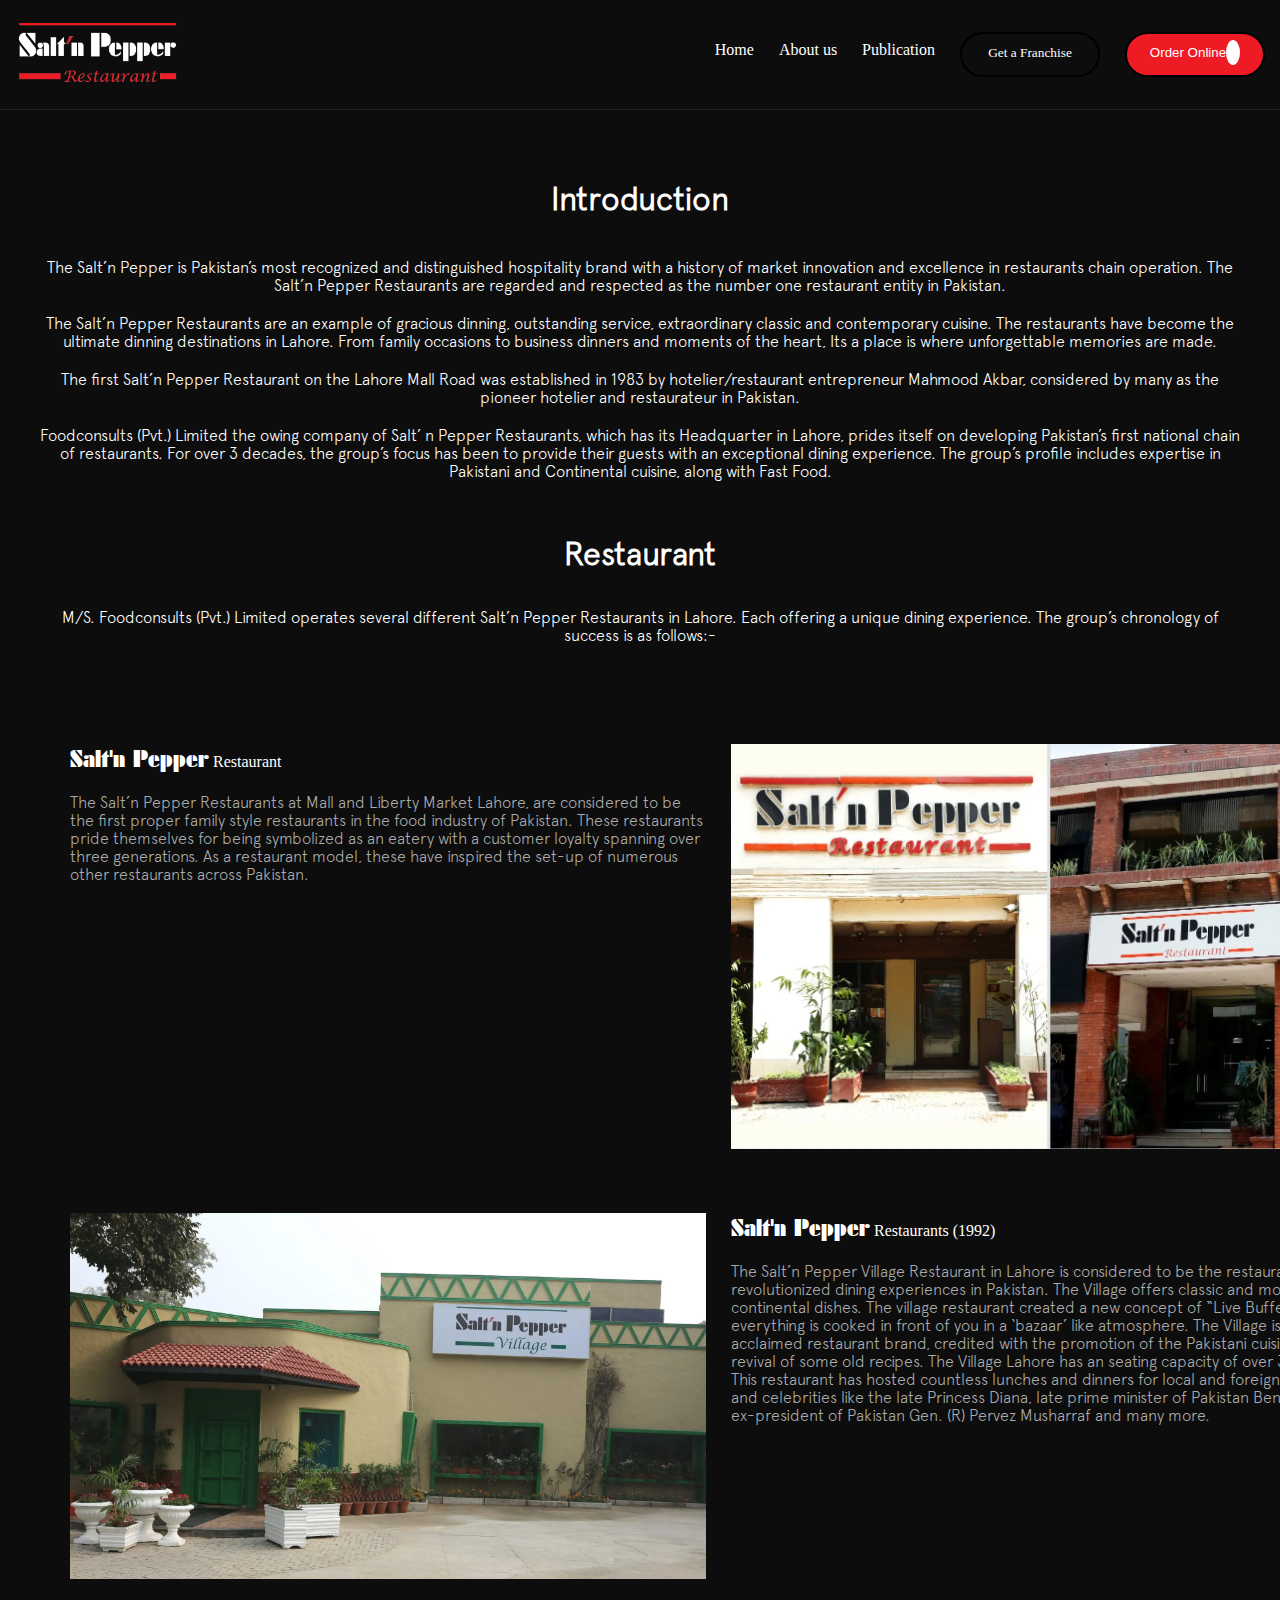
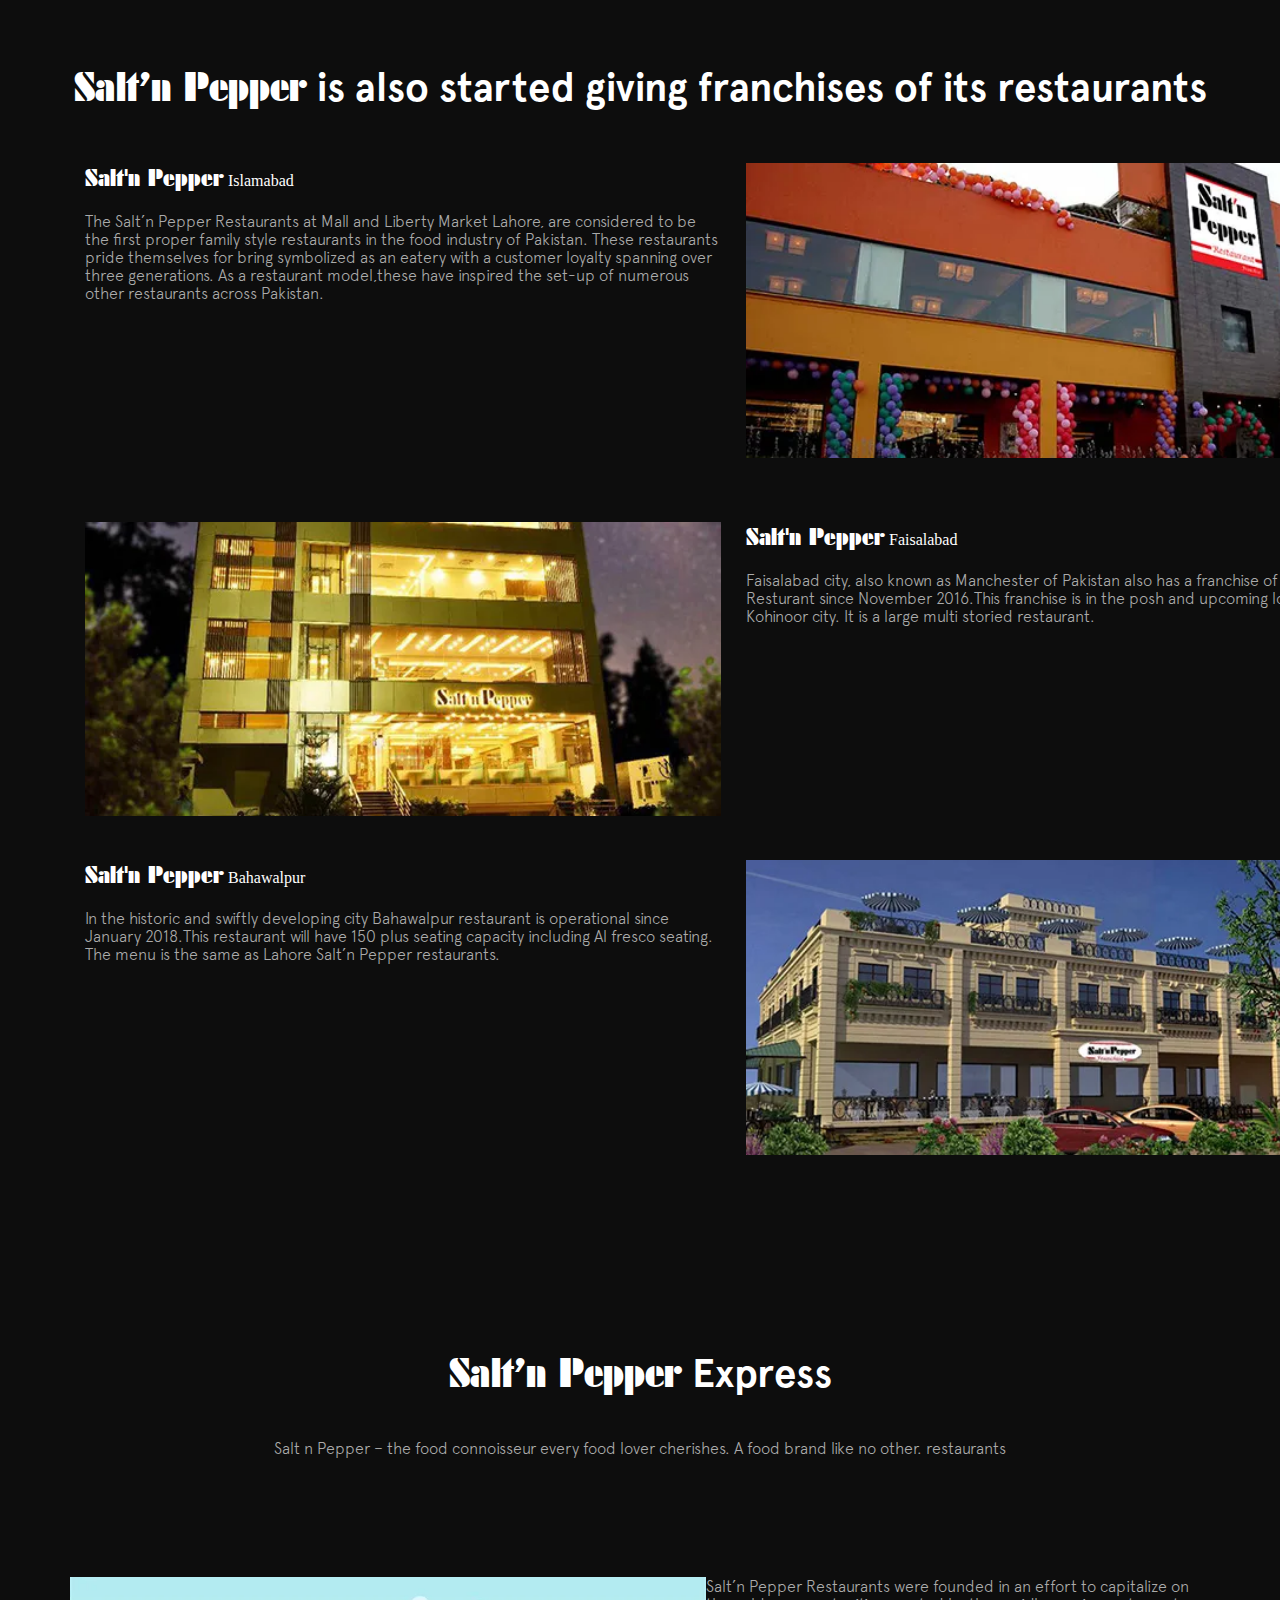
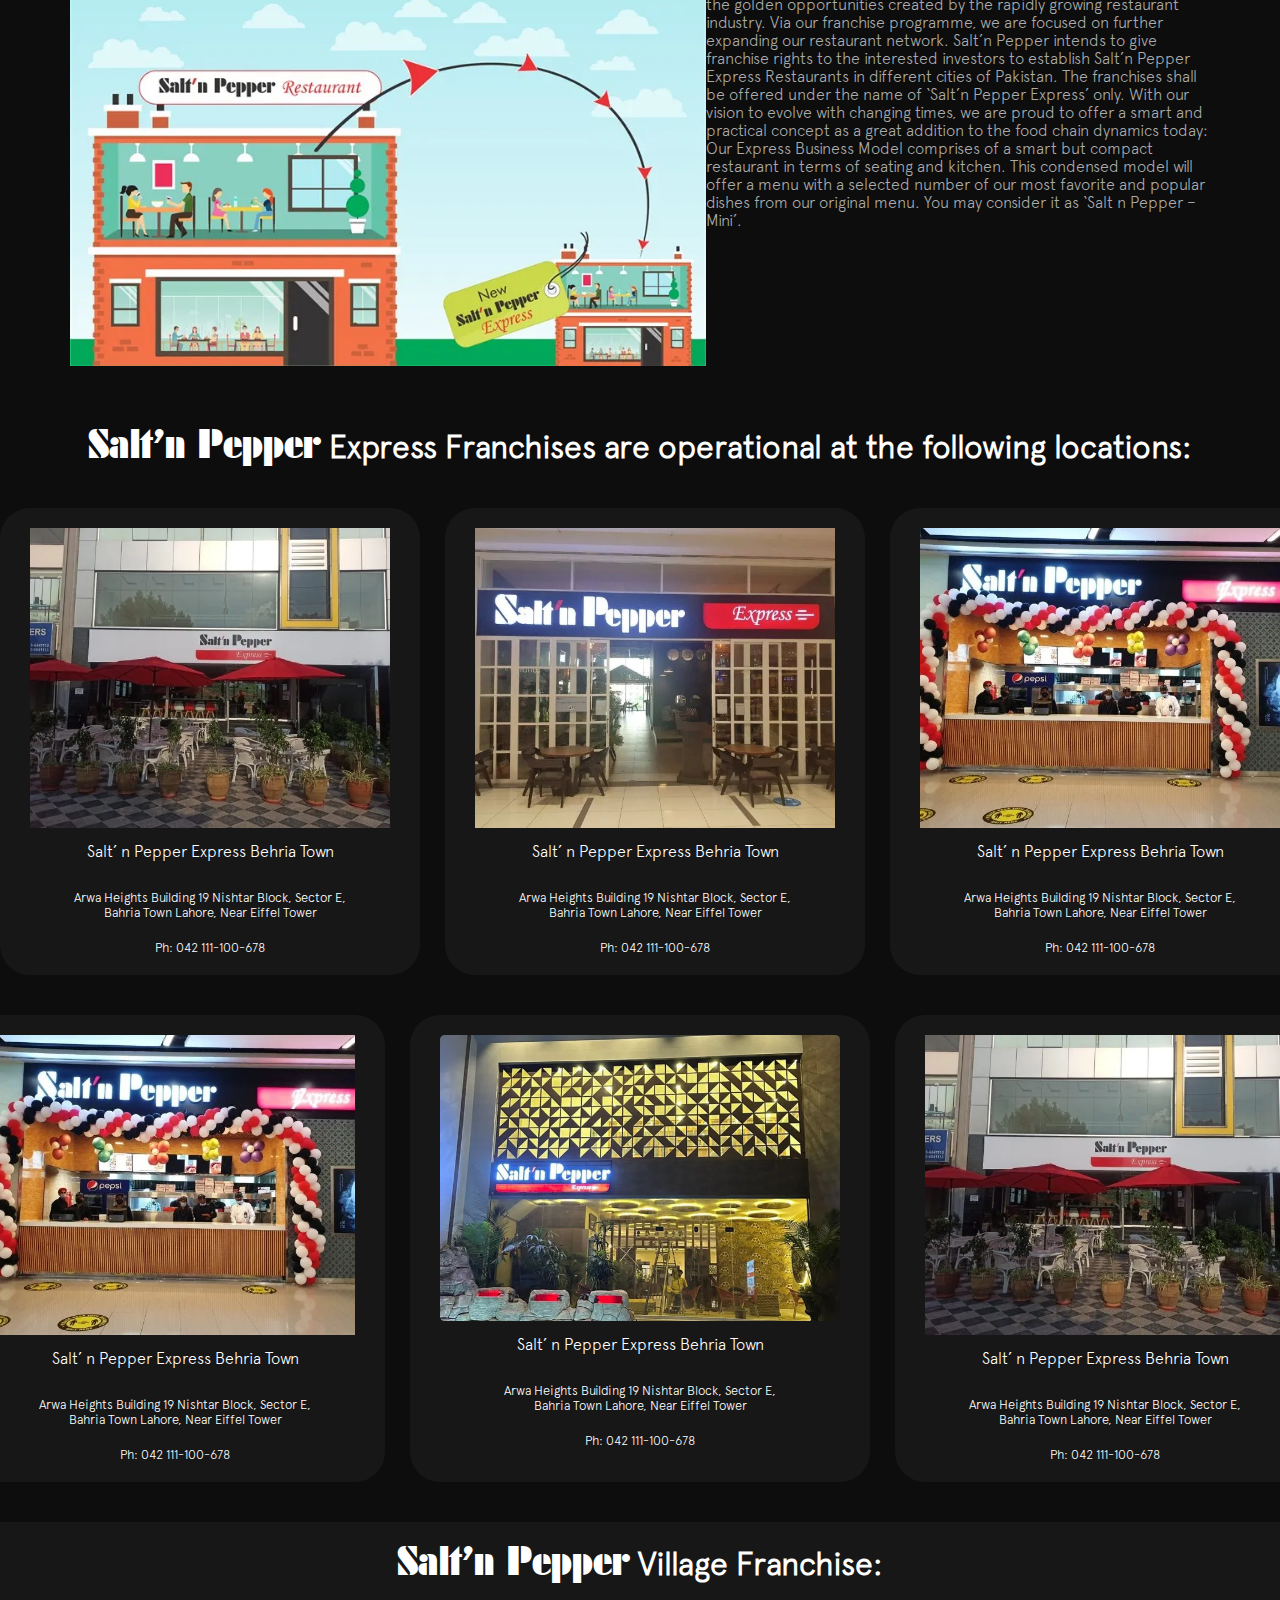
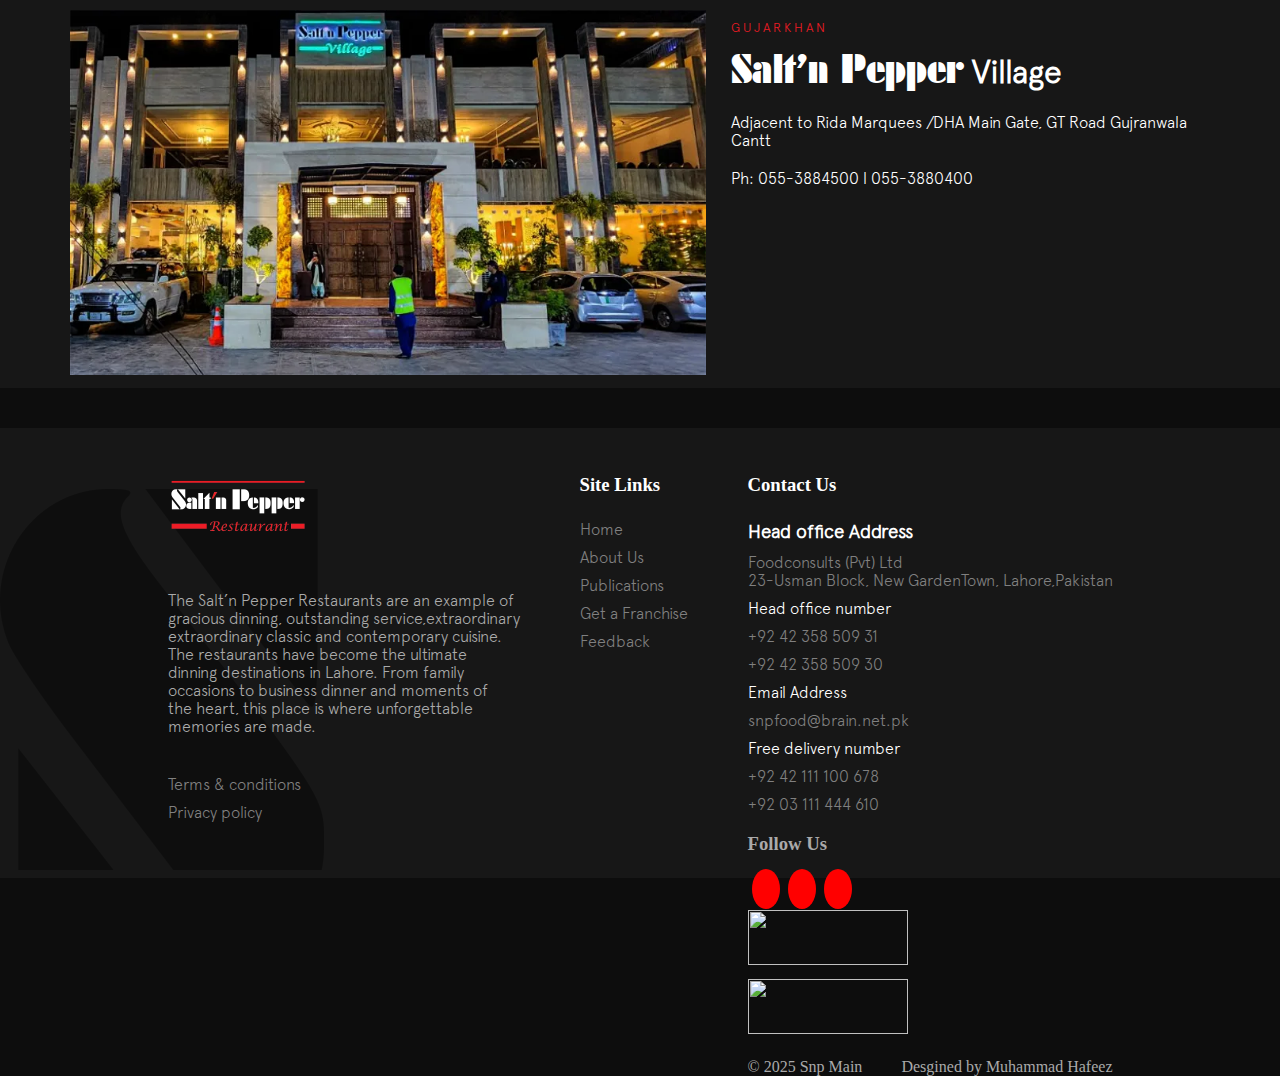
==== Abuot us.html @ 8ac8ce82 "website completed" ====
<!DOCTYPE html>
<html lang="en">

<head>
    <meta charset="UTF-8">
    <meta name="viewport" content="width=device-width, initial-scale=1.0">
    <title>abuot</title>
    <link rel="stylesheet" href="./style.css">
    <link rel="stylesheet" href="./utilty.css">
</head>

<body class="bg-black">



    <!-- navbar started -->

    <header class="navbar bg-black">
        <nav class="d-flex item-center justify-between padding-40 nav-border">
            <div class="logo">
                <img src="./image/65b73fb7-2706-4440-87b9-9555fcd0ba80.webp" alt="logo" width="165px">
            </div>

            <div class="d-flex flex-warp gap-5 item-center nav-font">
                <a class="nav-item color-white " href="./Home.html">Home</a>
                <a class="nav-item color-white " href="./Abuot us.html">About us</a>
                <a class="nav-item color-white " href="./Publications.html">Publication</a>

                <button class="btn-1 border border-radius nav-font"><a class="nav-item color-white  "
                        href="Get a Franchise.html">Get
                        a Franchise</a></button>
                <button class="btn-2 bg-red border border-radius"><a class="nav-item color-white"
                        href="Order Online.html">Order Online <span class="arrow"> <i
                                class="fa-solid fa-arrow-right"></i></span></a></button>
            </div>
        </nav>
    </header>

    <main>
        <!-- 1 container -->
        <div class="text-center p-f-style color-white text-width p-container-1 ">
            <h1 class="color-white margin-40"> Introduction</h1>
            <p class="text-center">The Salt’n Pepper is Pakistan’s most recognized and distinguished hospitality brand
                with a history of
                market innovation and excellence in restaurants chain operation. The Salt’n Pepper Restaurants are
                regarded and
                respected as the number one restaurant entity in Pakistan.</p>

            <p class="mx-20">The Salt’n Pepper Restaurants are an example of gracious dinning, outstanding service,
                extraordinary classic
                and
                contemporary cuisine. The restaurants have become the ultimate dinning destinations in Lahore. From
                family
                occasions
                to business dinners and moments of the heart, Its a place is where unforgettable memories are made.</p>

            <p class="mx-20"> The first Salt’n Pepper Restaurant on the Lahore Mall Road was established in 1983 by
                hotelier/restaurant
                entrepreneur Mahmood Akbar, considered by many as the pioneer hotelier and restaurateur in Pakistan.</p>

            <p class="mx-20">Foodconsults (Pvt.) Limited the owing company of Salt’ n Pepper Restaurants, which has its
                Headquarter in
                Lahore,
                prides itself on developing Pakistan’s first national chain of restaurants. For over 3 decades, the
                group’s
                focus
                has been to provide their guests with an exceptional dining experience. The group’s profile includes
                expertise
                in
                Pakistani and Continental cuisine, along with Fast Food.</p>

            <h1 class="padding-40 m-top text-center"> Restaurant</h1>
            <p class="mx-20">M/S. Foodconsults (Pvt.) Limited operates several different Salt’n Pepper Restaurants in
                Lahore. Each
                offering a
                unique dining experience. The group’s chronology of success is as follows:-</p>
        </div>
        <!-- 2 container -->
        <div class="d-flex justify-between gap-5 header">

            <div class="color-white">
                <p class="a-strong  h-style">
                <h3 class="a-strong display">Salt'n Pepper </h3> Restaurant </p>
                <p class="p-white p-f-style mx-20 color-grey "> The Salt’n Pepper Restaurants at Mall and Liberty Market Lahore,
                    are
                    considered to be the first proper
                    family style restaurants in the food industry of Pakistan. These restaurants pride themselves for
                    being
                    symbolized as an eatery with a customer loyalty spanning over three generations. As a restaurant
                    model,
                    these have inspired the set-up of numerous other restaurants across Pakistan.</p>
            </div>

            <div>
                <img src="./image/49597e50-0648-4397-bf3c-b8569d5cd8c0.webp" alt="img" width="636">
            </div>


        </div>

        <!-- 2 -->

        <div class="d-flex justify-b gap-5 header m-top">

            <div>
                <img src="./image/63fd2f60-92e8-4f52-a0b7-4da1e2ebe04d.webp" alt="img" width="636">
            </div>

            <div class="color-white ">
                <p class="a-strong h-style ">
                <h3 class="a-strong display">Salt'n Pepper </h3> Restaurants (1992) </p>
                <p class="p-white mx-20 p-f-style color-grey ">
                    The Salt’n Pepper Village Restaurant in Lahore is considered to be the restaurant that
                    revolutionized dining experiences in Pakistan. The Village offers classic and modern sub-continental
                    dishes. The village restaurant created a new concept of “Live Buffet” where everything is cooked in
                    front of you in a ‘bazaar’ like atmosphere. The Village is an acclaimed restaurant brand, credited
                    with the promotion of the Pakistani cuisine and the revival of some old recipes. The Village Lahore
                    has an seating capacity of over 300 guests. This restaurant has hosted countless lunches and dinners
                    for local and foreign dignitaries and celebrities like the late Princess Diana, late prime minister
                    of Pakistan Benazir Bhutto, ex-president of Pakistan Gen. (R) Pervez Musharraf and many more.</p>
            </div>
        </div>

        <!-- 3 contaniner -->
        <div class="container margin-40 ">
            <p class="h-style text-center color-white margin-40"> <strong>Salt’n Pepper</strong> is also started giving
                franchises of its
                restaurants</p>

            <div class="color-white d-flex justify-between gap-5 header">

                <div class="">
                    <p class="h-style">
                    <h3 class="a-strong display">Salt'n Pepper </h3> Islamabad </p>


                    <p class="p-white p-f-style mx-20 color-grey "> The Salt’n Pepper Restaurants at Mall and Liberty Market
                        Lahore, are considered to be the first proper family style restaurants in the food industry
                        of Pakistan. These restaurants pride themselves for bring symbolized as an eatery with a
                        customer
                        loyalty spanning over three generations. As a restaurant model,these have inspired the set-up of
                        numerous other restaurants across Pakistan.</p>
                </div>

                <div>
                    <img src="./image/eeedfcd2-f134-4748-a257-8f9eb00fe082.webp" alt="img" width="636">
                </div>
            </div>

            <!-- 2 -->

            <div class="d-flex justify-cente gap-5 header m-top">

                <div>
                    <img src="./image/a1520a05-acdb-4aa8-a2cd-2fe1b47beb62.webp" alt="img" width="636">
                </div>

                <div class="color-white ">
                    <p class=" h-style "></p>
                    <h3 class="a-strong display">Salt'n Pepper </h3> Faisalabad</p>

                    <p class="p-white mx-20 p-f-style Faisalabad  color-grey">
                        Faisalabad city, also known as Manchester of Pakistan also has a franchise of Salt n Pepper
                        Resturant since November 2016.This franchise is in the posh and upcoming locality of Kohinoor
                        city. It is a large multi
                        storied restaurant.
                    </p>
                </div>
            </div>

            <!-- 3 -->
            <p class="p-white p-f-style mx-20 ">
            <div class="color-white d-flex justify-between gap-5 header">

                <div class="">
                    <p class="h-style">
                    <h3 class="a-strong display">Salt'n Pepper </h3> Bahawalpur</p>


                    <p class="p-white p-f-style mx-20 color-grey ">In the historic and swiftly developing city Bahawalpur
                        restaurant is operational since January 2018.This restaurant will have 150 plus seating
                        capacity including Al fresco seating. The menu is the same as Lahore Salt’n Pepper
                        restaurants.</p>
                </div>

                <div>
                    <img src="./image/236238d6-6611-444a-88ef-ceb61d204ff8.webp" alt="img" width="636">
                </div>

            </div>
        </div>

        <!-- 4 container -->

        <div class="container margin-40 colo color-white">
            <p class="h-style text-center color-white margin-40"> <strong>Salt’n Pepper</strong> Express</p>

            <p class="p-f-style text-center color-grey"> Salt n Pepper – the food connoisseur every food lover cherishes. A food
                brand like no other.
                restaurants</p>
        </div>

        <div class="color-white d-flex justify-between header">

            <div>
                <img src="./image/55a91bb0-3996-456a-9ae0-0b33ba82ec08.webp" alt="img" width="636">
            </div>

            <p class="p-white p-f-style color-grey">Salt’n Pepper Restaurants were founded in an effort to capitalize on
                the golden opportunities created by the rapidly growing restaurant industry.

                Via our franchise programme, we are focused on further expanding our restaurant network.

                Salt’n Pepper intends to give franchise rights to the interested investors to establish Salt’n
                Pepper Express Restaurants in different cities of Pakistan. The franchises shall be offered under
                the name of ‘Salt’n Pepper Express’ only.

                With our vision to evolve with changing times, we are proud to offer a smart and practical concept
                as a great addition to the food chain dynamics today:

                Our Express Business Model comprises of a smart but compact restaurant in terms of seating and
                kitchen. This condensed model will offer a menu with a selected number of our most favorite and
                popular dishes from our original menu. You may consider it as ‘Salt n Pepper – Mini’.</p>
        </div>

        </div>

        <!-- 5 container -->


        <div class="m-top margin-40 colo color-white">
            <p class="s-hading text-center color-white margin-40"> <strong>Salt’n Pepper</strong> Express Franchises are
                operational at the following locations:</p>
        </div>

        <!-- farst row -->

        <div class="d-flex flex-warp justify-between margin-left gap-5 bg-black margin-40">

            <!-- 1 -->

            <div class="d-flex justify-cente bg-grey img-padding border-radius f-direction item-center">

                <div>
                    <img class="align-img" src="./image/13428878-04b9-4d03-97a1-3d935a48a2ad.webp" alt="image"
                        width="360px">
                </div>

                <p class="text-center color-white p-f-style mx-10">Salt’ n Pepper Express Behria Town
                <p>

                <p class="text-center color-white a-f-style mx-20 "> Arwa Heights Building 19 Nishtar Block, Sector
                    E,<br> Bahria Town Lahore, Near Eiffel Tower</p>

                <p class="text-center color-white a-f-style"> Ph: 042 111-100-678</p>
            </div>

            <!-- 2 -->

            <div class="d-flex justify-cente bg-grey img-padding border-radius f-direction item-center">

                <div>
                    <img class="align-img" src="./image/39a901e5-3e94-4a17-9f40-1c8a6d8b9479.webp" alt="image"
                        width="360px">
                </div>

                <p class="text-center color-white p-f-style mx-10">Salt’ n Pepper Express Behria Town
                <p>

                <p class="text-center color-white a-f-style mx-20 "> Arwa Heights Building 19 Nishtar Block, Sector
                    E,<br> Bahria Town Lahore, Near Eiffel Tower</p>

                <p class="text-center color-white a-f-style"> Ph: 042 111-100-678</p>
            </div>

            <!-- 3 -->

            <div class="d-flex justify-cente bg-grey img-padding border-radius f-direction item-center">

                <div>
                    <img class="align-img" src="./image/f3c7f6aa-5906-4d23-9ce1-68179de77f5d.webp" alt="image"
                        width="360px">
                </div>

                <p class="text-center color-white p-f-style mx-10">Salt’ n Pepper Express Behria Town
                <p>

                <p class="text-center color-white a-f-style mx-20 "> Arwa Heights Building 19 Nishtar Block, Sector
                    E,<br> Bahria Town Lahore, Near Eiffel Tower</p>

                <p class="text-center color-white a-f-style"> Ph: 042 111-100-678</p>
            </div>
        </div>

        <!-- 2nd row -->

        <div class="d-flex  justify-center margin-left gap-5 bg-black margin-40">

            <!-- 1 -->

            <div class="d-flex flex-warp justify-cente bg-grey img-padding border-radius f-direction item-center">

                <div>
                    <img class="align-img" src="./image/f3c7f6aa-5906-4d23-9ce1-68179de77f5d.webp" alt="image"
                        width="360px">
                </div>

                <p class="text-center color-white p-f-style mx-10">Salt’ n Pepper Express Behria Town
                <p>

                <p class="text-center color-white a-f-style mx-20 "> Arwa Heights Building 19 Nishtar Block, Sector
                    E,<br> Bahria Town Lahore, Near Eiffel Tower</p>

                <p class="text-center color-white a-f-style"> Ph: 042 111-100-678</p>
            </div>

            <!-- 2 -->

            <div class="d-flex justify-cente bg-grey img-padding border-radius f-direction item-center">

                <div>
                    <img class="align-img" src="./image/45da9812-a269-49b4-81db-78839ab121e4.webp" alt="image"
                        width="400px">
                </div>

                <p class="text-center color-white p-f-style mx-10">Salt’ n Pepper Express Behria Town
                <p>

                <p class="text-center color-white a-f-style mx-20 "> Arwa Heights Building 19 Nishtar Block, Sector
                    E,<br> Bahria Town Lahore, Near Eiffel Tower</p>

                <p class="text-center color-white a-f-style"> Ph: 042 111-100-678</p>
            </div>

            <!-- 3 -->

            <div class="d-flex justify-cente bg-grey img-padding border-radius f-direction item-center">

                <div>
                    <img class="align-img" src="./image/13428878-04b9-4d03-97a1-3d935a48a2ad.webp" alt="image"
                        width="360px">
                </div>

                <p class="text-center color-white p-f-style mx-10">Salt’ n Pepper Express Behria Town
                <p>

                <p class="text-center color-white a-f-style mx-20 "> Arwa Heights Building 19 Nishtar Block, Sector
                    E,<br> Bahria Town Lahore, Near Eiffel Tower</p>

                <p class="text-center color-white a-f-style"> Ph: 042 111-100-678</p>
            </div>
        </div>


        <!-- 6 contanier -->
        <div class="color-white bg-grey p-f-style">

            <div class="p-conta colo color-white padding-40">
                <p class="s-hading text-center color-white "> <strong>Salt’n Pepper</strong> Village Franchise:</p>
            </div>

            <div class=" margin-40 ">

                <div class="color-white d-flex justify-evenly gap-5 header">

                    <div>
                        <img src="./image/0df39a08-2dca-4998-adda-4ca66b1132cb.webp" alt="img" width="636">
                    </div>

                    <div>

                        <p class="color-red a-f-style mx-10">G U J A R K H A N </p>

                        <p class="s-hading "> <strong>Salt’n Pepper</strong> Village</p>
                        <p class="mx-20"> Adjacent to Rida Marquees /DHA Main Gate, GT Road Gujranwala Cantt</p>
                        <p class=""> Ph: 055-3884500 l 055-3880400</p>

                    </div>
                </div>
            <div>
        </div> 
    </main>

   

    <footer class="bg-black color-white">            

        <div class="container6 bg-grey f-hetght">

            <img class="img-p" src="./image/a4195117-d4ae-45d4-9088-21162bacdfb1.webp" alt="img">

            <div class="d-flex justify-center gap-7 color-grey f-d-row footer-position">
                <div class="p-f-style  ">
                    <a> <img class="margin-40 " src="./image/65b73fb7-2706-4440-87b9-9555fcd0ba80.webp"
                            width="140px" height="64">
                    </a>
                    <p class="flex-warp  ">
                        The Salt’n Pepper Restaurants are an example of <br>
                        gracious dinning, outstanding service,extraordinary <br>
                        extraordinary classic and contemporary cuisine. <br>
                        The restaurants have become the ultimate <br>
                        dinning destinations in Lahore. From family <br>
                        occasions to business dinner and moments of <br>
                        the heart, this place is where unforgettable <br>
                        memories are made.</p>
                    <ul class="m-top">
                        <a href="/terms-conditions">Terms &amp; conditions</a>
                        <a href="/privacy-policy"> Privacy policy</a>
                    </ul>
                </div>

                <!-- site links -->
                
                <div class="site">
                    <div class="site"> <h3 class=" color-white">Site Links</h3></div>
                       
                    
                    <div class="" bis_skin_checked="1">
                        <ul class="p-f-style">
                            <a href="/home">Home</a>
                            <a href="/about-us">About Us</a>
                            <a href="/publications">Publications</a>
                            <a href="/franchise">Get a Franchise</a>
                            <a href="/feedback">Feedback</a>
                        </ul>
                    </div>
                </div>

                <!-- contact us -->

                <div>
                    <div class="site"><h3 class="color-white "> Contact Us </h3></div>
                            
                    
                    <div class="p-f-style" bis_skin_checked="1">
                        <ul>
                            <li><h3 class="color-white "> Head office Address </h3></li>                                        
                            <li><a>Foodconsults (Pvt) Ltd<br>23-Usman Block, New GardenTown,  Lahore,Pakistan</a></li>                                              
                            <li class="color-white ">Head office number</li>
                            <li><a href="tel:+92 42 358 509 31">+92 42 358 509 31</a></li>
                            <li><a href="tel:+92 42 358 509 30">+92 42 358 509 30</a></li>
                            <li class="color-white ">Email Address</li>
                            <li><a href="mailto:snpfood@brain.net.pk">snpfood@brain.net.pk</a></li>
                            <li class="color-white ">Free delivery number</li>
                            <li><a href="tel:+92 42 111 100 678">+92 42 111 100 678</a></li>
                            <li><a href="tel:03 111 444 610">+92 03 111 444 610</a></li>
                        </ul>
                    </div>                           
                <div>

                  <!-- follow us -->

                    <div class="site"> <h3>Follow Us</h3></div>                              
                    
                    <div class="">
                        <ul>
                            <li class="icons"><a href=""><span>
                                <a href=""><span><i class="social-icon fa-brands fa-facebook-f"></i></span></a>
                                <a href=""><span><i class="social-icon fa-brands fa-twitter"></i></span></a>
                                <a href=""><span><i class="social-icon fa-brands fa-instagram"></i></span></a>
                            </li>

                            <li><a target="_blank"><img class="store-img"
                            src="https://static.tossdown.com/images/15a204d9-9623-4aea-8c7a-a4419417ee7e.webp"></a>
                            </li>

                            <li><a target="_blank"><img class="store-img"
                            src="https://static.tossdown.com/images/c5c0daad-373c-4dd5-a8e8-6dcbbd142963.webp"></a>
                            </li>
                        </ul>
                    </div>                      
            </div>
        

        <div class="d-flex justify-between">
            <p>© 2025 Snp Main</p>
            <p> Desgined by Muhammad Hafeez</p>

        </div>
</footer>


<script src="https://kit.fontawesome.com/31923ab081.js" crossorigin="anonymous"></script>
</body>


 <!-- home paje is completed -->


</html>
---- style.css ----
* {
    padding: 0px;
    margin: 0px;
    box-sizing: border-box;
}

body{
    width: 100%;
}

.btn-1,
.btn-2 {
    width: 140px;
    padding: 11px 10px;
    height: 45px;
    align-items: center;
}


.btn-1 {
    background-color: transparent;
    border: 1px solid white;
}

.arrow{
    background-color: #ffffff;
    color: #ff0000;
    border-radius: 50%;
    padding: 5px 7px;
}

.arrow-1{
    background-color: #ffffff;
    color: #000000;
    border-radius: 50%;
    padding: 5px 7px;
    margin-left: 10px;
}

.arrow-2{
    background-color: #ffffff;
    color: #000000;
    border-radius: 50%;
    padding: 5px 7px;   
}

.nav-border{
    border-bottom :  1px solid  rgb(35, 35, 35);
}

.header {
    padding: 10px 70px;
    
}


.h-style {
    font-family: "b-apercu", serif;
    font-weight: 400;
    font-size: 2.5rem;
}

.p-f-style {
    font-family: "apercu", serif;
    font-weight: 400;
}

.a-f-style {
    font-family: "apercu", serif;
    font-weight: 400;
    font-size:  0.8rem;
}

.nav-font {
    font-family: "Poppins", serif;
    font-weight: 400;
}

.a-position{
    position: relative;
    left: 110px;
}

.b-m {
    margin: 24px 38px 0px;
}

.m-top{
    margin-top: 40px;
}


h1 {
    margin-bottom: 70PX 15px 70px;

}

@font-face {
    font-family: futurak;
    src: url(./font/futurak.ttf);
}

@font-face {
    font-family: apercu;
    src: url(./font/Apercu\ Light.otf)
}

@font-face {
    font-family: b-apercu;
    src: url(./font/Apercu\ Bold.otf)
}

.margin-40 {
    margin-bottom: 40px;
}

.padding-40 {
    padding: 15px;

}

strong {
    font-family: futurak;
    font-size: 2.5rem;
    font-weight: 200;

}

.a-strong {
    font-family: futurak;
    font-size: 1.5rem;
    font-weight: 200;
}

.site{
    margin-bottom: 70px;
}



.p {
    padding-bottom: 40px;
}

.auto {
    margin: 0 auto;
    text-align: center;
}

.container {
    padding: 70px 15px 70px;
    
}

.container-whidt{
    height: 1350px;
}

.chaild{
    margin-top: 70px;
}



.d-black {
    background-color: #0f0f0f;
}

.contenar-3{
    padding: 70px 0px 38px;
    width: 100%;
}



.div-position{
    position: relative;
    bottom:400px;
}

.hading-position{
    position: relative;
    bottom:400px ;

}
.p-bottun{
    position: relative;
    left: 120px;
}

.l-bottun{
    position: relative;
    left: 80px;
}


.s-hading{

    font-family: "apercu", serif;
    font-weight: 800;
    font-size: 2rem;

}

.soon{

    font-family: "apercu", serif;
    font-weight: 800;
    font-size: 1.5rem;
}

.con-1{
    font-family: "apercu", serif;
    font-weight: 800;
    font-size: 1rem;
}

.font{
    font-size: large;    
}

.poster-position{
    position: relative;
    right: 60px;
}



.img-1{
    text-align: end;

    position: relative;
    top: 300px;
    left: 80px;
}

a{
    text-decoration: none;
    color: gray;
    display: block;
    margin-bottom: 10px;
}

li{
    margin-bottom: 10px;
    list-style-type: none;
}
ul{
    margin-bottom: 20px;
}

.site{
     margin-bottom: 24px;
}

.content{
    margin-bottom: 30px;
}

.img-p{
    position: relative;
    top: 50px;

}

.social-icon{
    background-color: red;
    color: white;
    padding: 10px 14px;
    border-radius: 50%;
    margin: 4px;
    font-size: 1.1rem;
}
.icons>a{
    display: inline;
}

.store-img{
    width: 160px;
    height: 55px;
}


/* abuot paje */

.text-width{
    width: 1200px ;
}

.p-container-1{

    padding: 70px 0px;
    margin: 0 auto;
}

.p-white{
    width: 636px;
}

.display{
    display: inline-block;
}

label{
    
}

/* get franchinse */

input{
    width: 650px;
    height: 45px;
    border-radius: 5px;
    padding: 6px 36px 6px 12px;
}

.submit{
    width: 160px;
    height: 45px;
    background-color: #ffca2c;
    border-radius: 30px;
}
---- utilty.css ----
:root {
  --black: #0d0d0d;
  --white: #ffffff;
  --red: #ee1b24;
  --green: #1b8a19;
  --gery: #aaaaaa;
}

.bg-black {
  background-color: var(--black);
}

.bg-white {
  background-color: var(--white);
}

.bg-red {
  background-color: var(--red);
}

.bg-green {
  background-color: var(--green);
}

.bg-grey {
  background-color: var(--gery);
}

.color-black {
  color: var(--black);
}

.color-white {
  color: var(--white);
}

.color-red {
  color: var(--red);
}

.color-green {
  color: var(--green);
}

.color-grey {
  color: var(--gery);
}

.border {
  border: 2px solid black;
}

.border-radius {
  border-radius: 30px;
}

.p-20px {
  padding: 20px;
}

.m-20px {
  margin: 20PX;
}

.m-none{
  margin: 0px 0px 25px 0px;
}

.mx-10 {
  margin: 10px 0px;
}

.mx-20 {
  margin: 20px 0px;
}

.my-10 {
  margin: 0px 20px;
}

.my-20 {
  margin: 0px 20px
}

.px-10 {
  padding: 10px 0px;
}

.px-20 {
  padding: 20px 0px
}

.py-10 {
  padding: 0px 20px;
}

.py-20 {
  padding: 0px 20px
}

.text-center {
  text-align: center;
}

.text-end{
  text-align: end;
}

.d-flex {
  display: flex;
}

.item-center {
  align-items: center;
}

.content-cnter{

  align-content: center;
}

.justify-center {
  justify-content: center;
}

.justify-between {
  justify-content: space-between;
}

.justify-around {
  justify-content: space-around;
}

.justify-evenly {
  justify-content: space-evenly;
}

.nav-item {
  text-decoration: none;
}

.flex-wrap {
  flex-wrap: wrap;
}



.gap-1 {
  gap: 5px;
}

.gap-2 {
  gap: 10px;
}

.gap-3 {
  gap: 15px;
}

.gap-4 {
  gap: 20px;
}

.gap-5 {
  gap: 25px;
}
.gap-6 {
  gap: 200px;
}
.gap-7{
  gap: 60px;
}

.align-center {
  text-align: center;
}

.f-direction{
  flex-direction: column;
}

.f-d-row{
  flex-direction: row;
}

.img{
  margin-bottom: 20px;
  position: relative;
  left: 100px;
}



.align-img{
  text-align: center;
}

.img-1{
  margin-bottom: 20px;
  position: relative;
  left: 60px;
}


.border-none {
  border: none;
}

.bg-red {
  background-color: var(--red);}

.bg-black {
  background-color: var(--black);

}

.bg-blue {
  background-color: var(--blue);

}

.bg-grey {
  background-color: #171717;

}

.bg-green {
  background-color: var(--green);

}

.bg-white {
  background-color: var(--white);

}

.w-box{

  width: 400px;
  
  padding: 0 10px 50px;
  background-color: #ffffff;
  text-align: center;
  border: 2px solid white;
  border-radius: 8px;
  
}

.img-padding{
  padding: 20px 30px;
}



.f-hetght{
  height: 450px;

}

.footer-position{
  position: relative;
  bottom: 350px;
}

.img-border{
  border: 1px solid rgb(60, 60, 60);
}
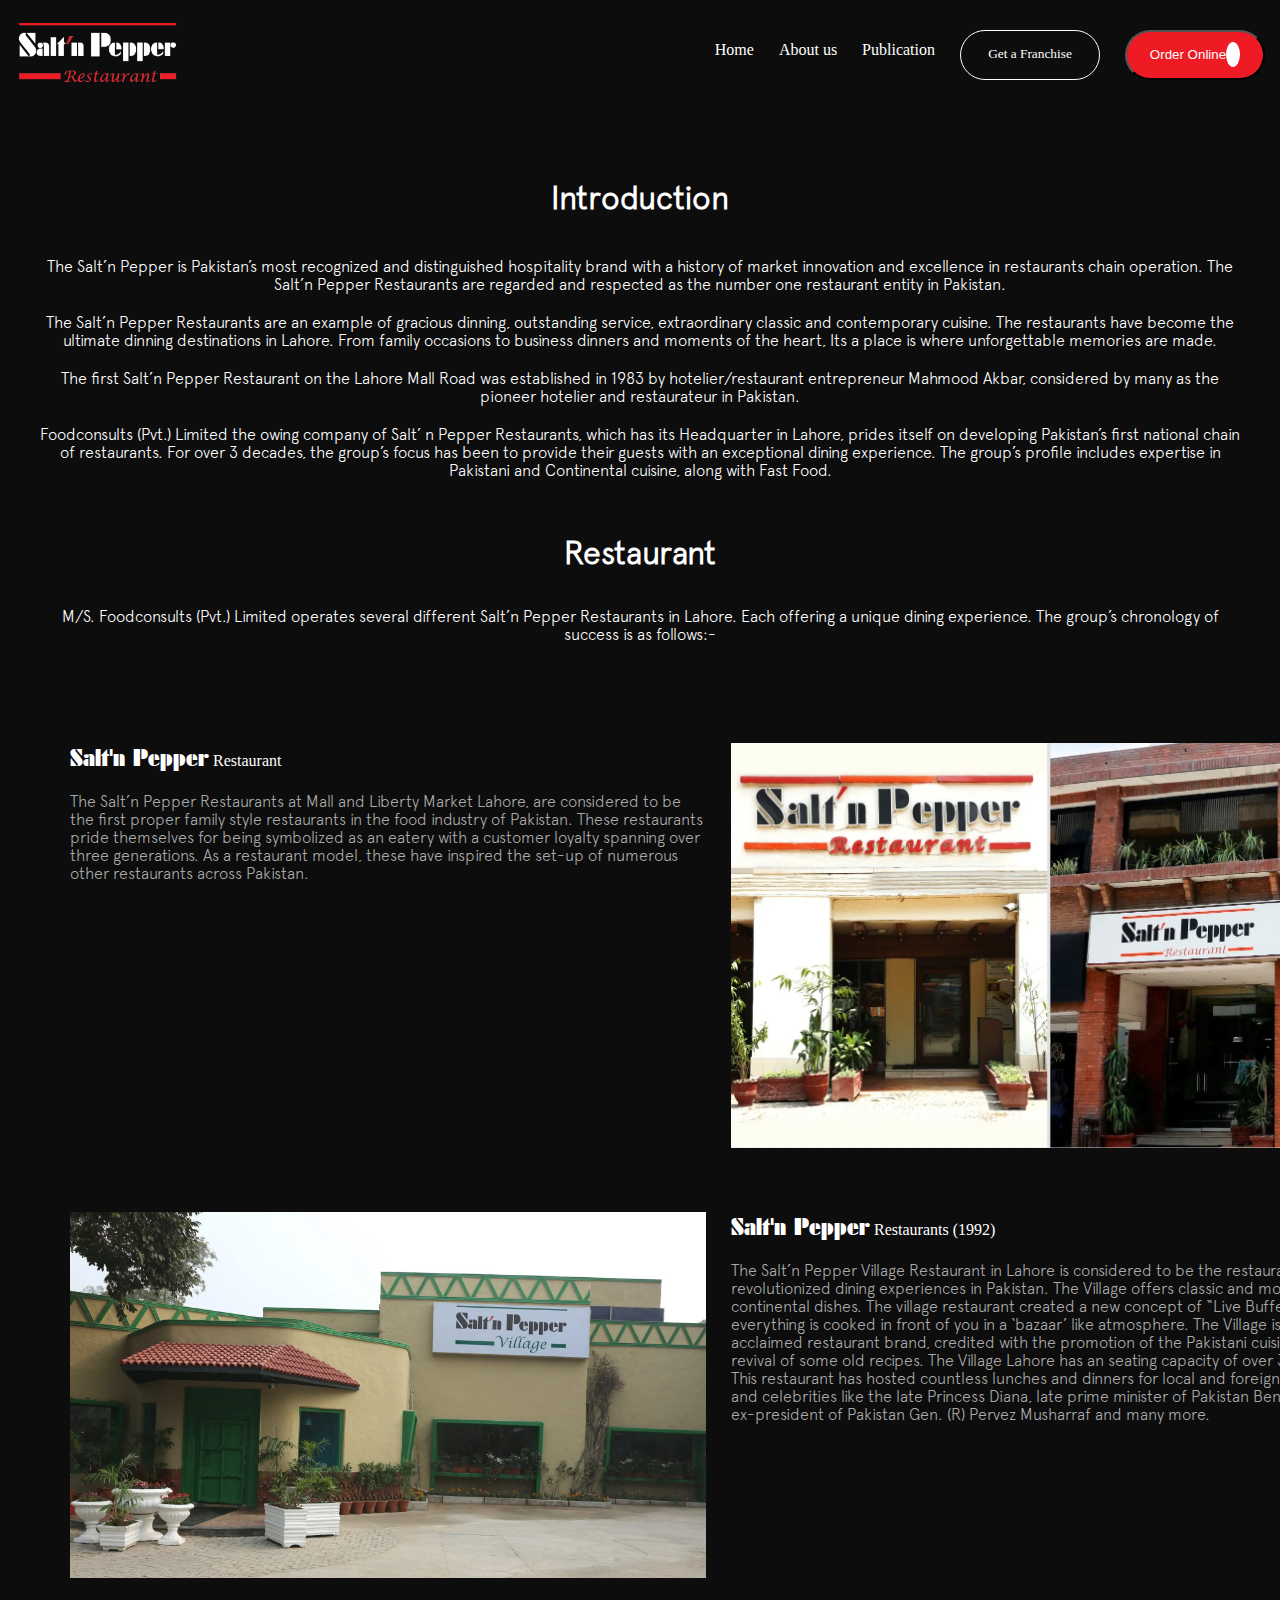
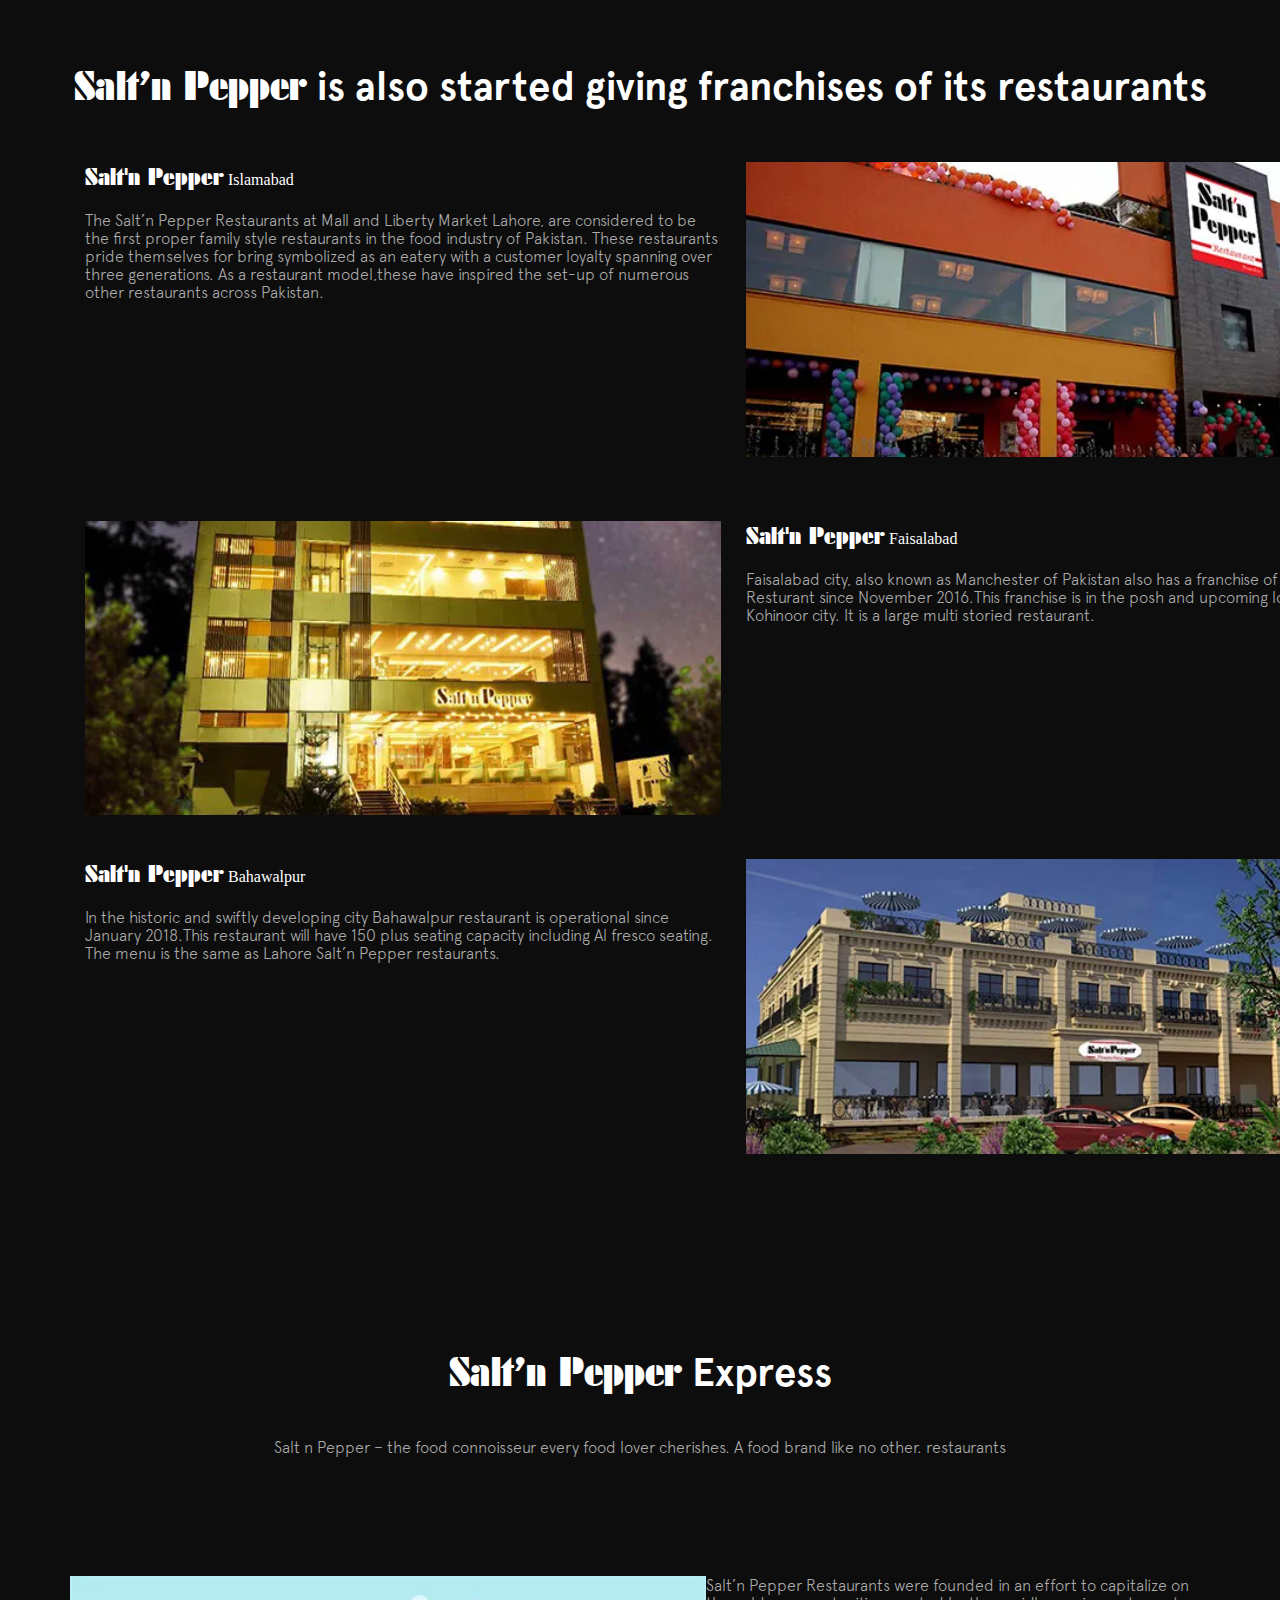
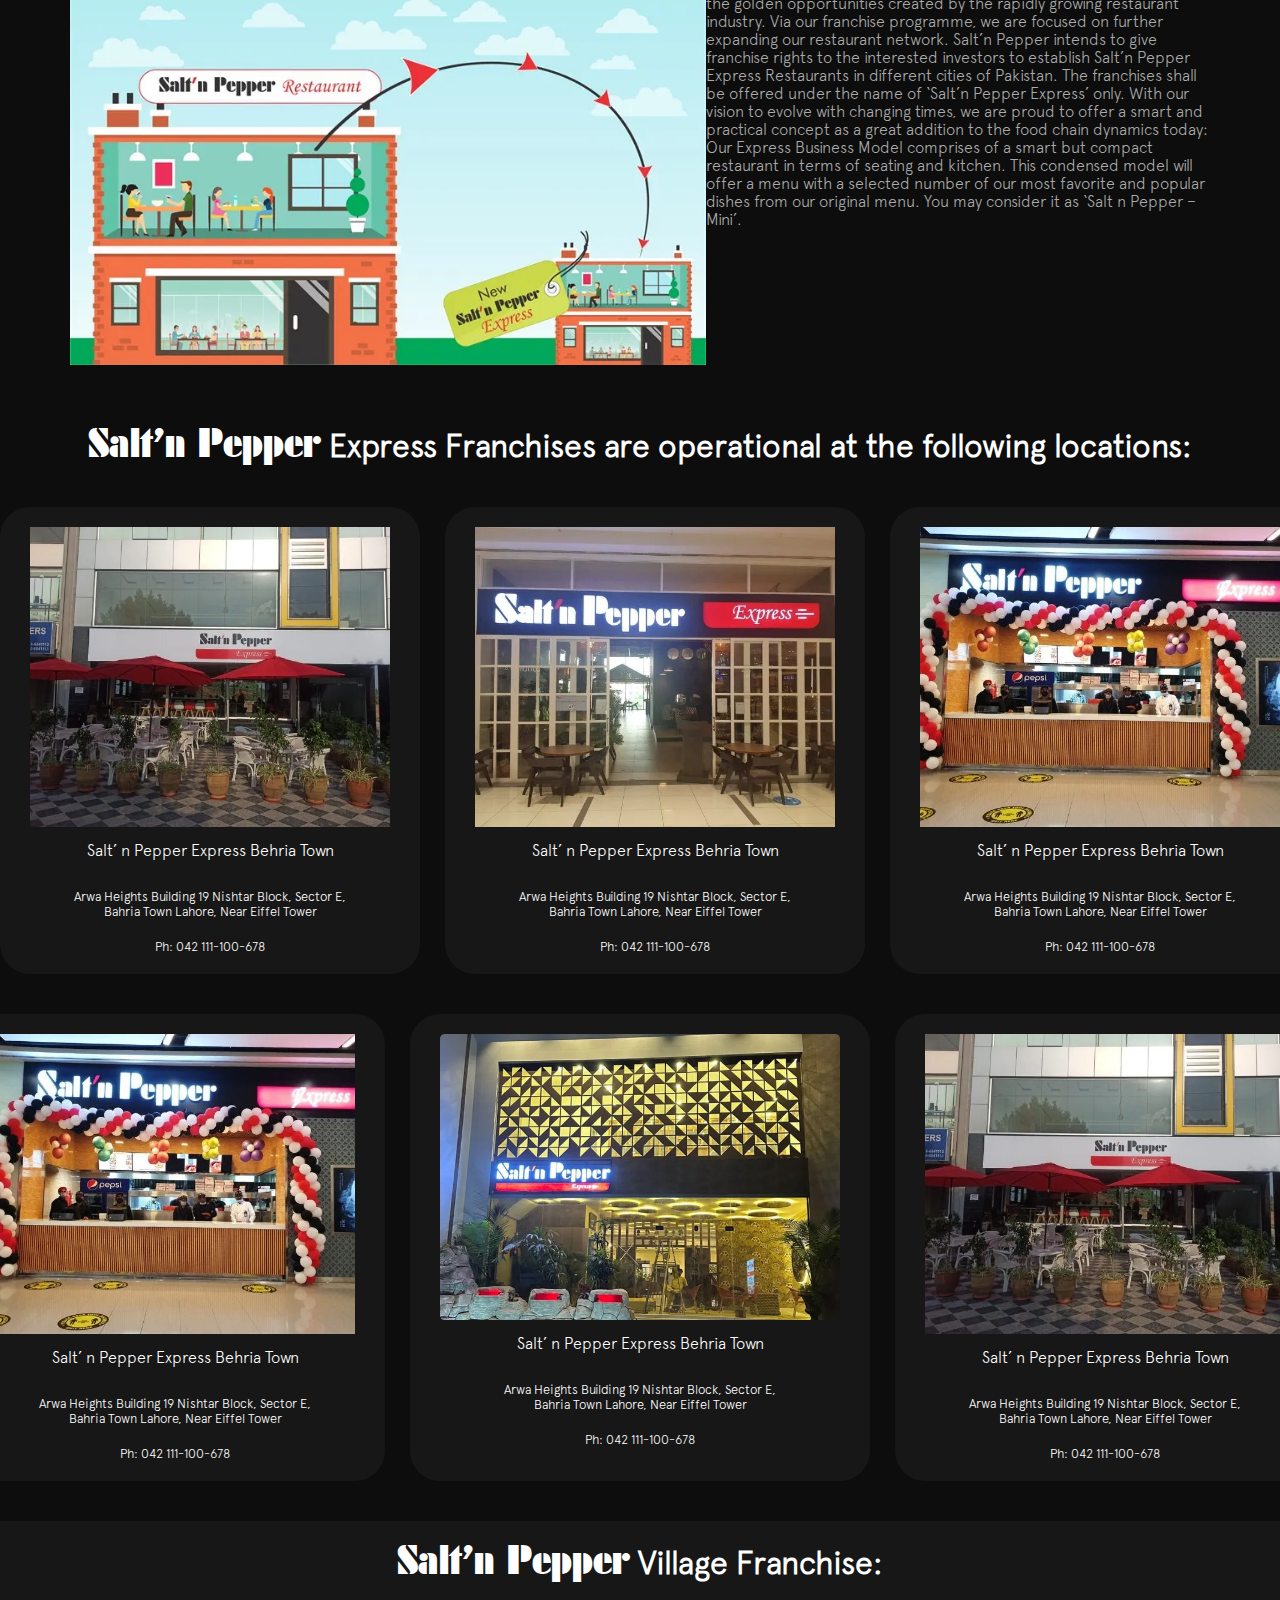
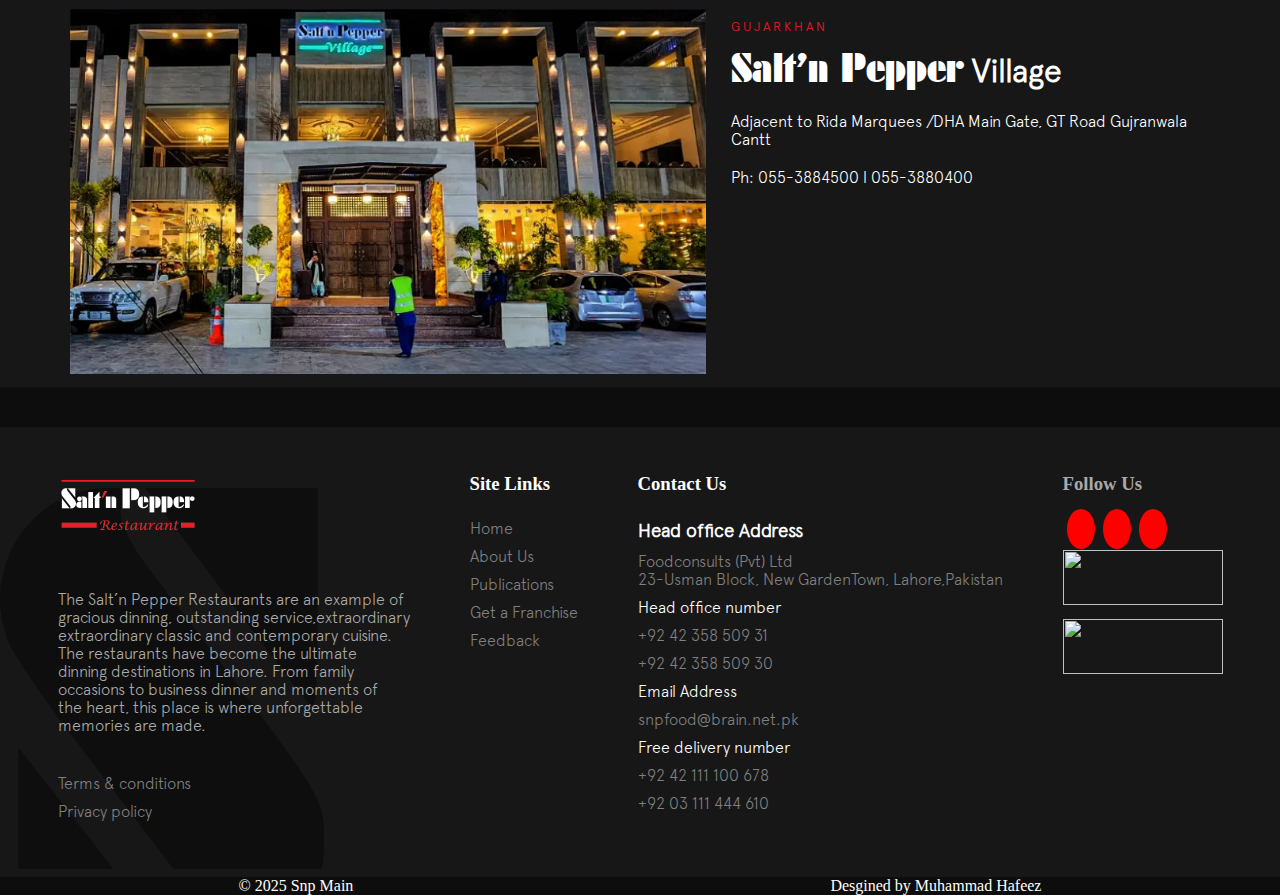
==== commit 3ead65d5: "yes task is complet" ====
--- a/Abuot us.html
+++ b/Abuot us.html
@@ -14,25 +14,24 @@
 
 
     <!-- navbar started -->
-
-    <header class="navbar bg-black">
-        <nav class="d-flex item-center justify-between padding-40 nav-border">
+    <header class="navbar bg-black padding-40  ">
+        <nav class="text-center d-flex item-center justify-between">
             <div class="logo">
                 <img src="./image/65b73fb7-2706-4440-87b9-9555fcd0ba80.webp" alt="logo" width="165px">
             </div>
 
             <div class="d-flex flex-warp gap-5 item-center nav-font">
-                <a class="nav-item color-white " href="./Home.html">Home</a>
+                <a class="nav-item color-white " href="Home.html">Home</a>
                 <a class="nav-item color-white " href="./Abuot us.html">About us</a>
                 <a class="nav-item color-white " href="./Publications.html">Publication</a>
 
-                <button class="btn-1 border border-radius nav-font"><a class="nav-item color-white  "
-                        href="Get a Franchise.html">Get
-                        a Franchise</a></button>
-                <button class="btn-2 bg-red border border-radius"><a class="nav-item color-white"
+                <button class="btn-1 border border-radius nav-font"><a class="nav-item color-white "
+                        href="Get a Franchise.html">Get a Franchise</a></button>
+                <button class="btn-2 bg-red border-radius"><a class="nav-item color-white"
                         href="Order Online.html">Order Online <span class="arrow"> <i
                                 class="fa-solid fa-arrow-right"></i></span></a></button>
             </div>
+
         </nav>
     </header>
 
@@ -81,7 +80,8 @@
             <div class="color-white">
                 <p class="a-strong  h-style">
                 <h3 class="a-strong display">Salt'n Pepper </h3> Restaurant </p>
-                <p class="p-white p-f-style mx-20 color-grey "> The Salt’n Pepper Restaurants at Mall and Liberty Market Lahore,
+                <p class="p-white p-f-style mx-20 color-grey "> The Salt’n Pepper Restaurants at Mall and Liberty Market
+                    Lahore,
                     are
                     considered to be the first proper
                     family style restaurants in the food industry of Pakistan. These restaurants pride themselves for
@@ -134,7 +134,8 @@
                     <h3 class="a-strong display">Salt'n Pepper </h3> Islamabad </p>
 
 
-                    <p class="p-white p-f-style mx-20 color-grey "> The Salt’n Pepper Restaurants at Mall and Liberty Market
+                    <p class="p-white p-f-style mx-20 color-grey "> The Salt’n Pepper Restaurants at Mall and Liberty
+                        Market
                         Lahore, are considered to be the first proper family style restaurants in the food industry
                         of Pakistan. These restaurants pride themselves for bring symbolized as an eatery with a
                         customer
@@ -177,7 +178,8 @@
                     <h3 class="a-strong display">Salt'n Pepper </h3> Bahawalpur</p>
 
 
-                    <p class="p-white p-f-style mx-20 color-grey ">In the historic and swiftly developing city Bahawalpur
+                    <p class="p-white p-f-style mx-20 color-grey ">In the historic and swiftly developing city
+                        Bahawalpur
                         restaurant is operational since January 2018.This restaurant will have 150 plus seating
                         capacity including Al fresco seating. The menu is the same as Lahore Salt’n Pepper
                         restaurants.</p>
@@ -195,7 +197,8 @@
         <div class="container margin-40 colo color-white">
             <p class="h-style text-center color-white margin-40"> <strong>Salt’n Pepper</strong> Express</p>
 
-            <p class="p-f-style text-center color-grey"> Salt n Pepper – the food connoisseur every food lover cherishes. A food
+            <p class="p-f-style text-center color-grey"> Salt n Pepper – the food connoisseur every food lover
+                cherishes. A food
                 brand like no other.
                 restaurants</p>
         </div>
@@ -377,13 +380,13 @@
 
                     </div>
                 </div>
-            <div>
-        </div> 
+                <div>
+                </div>
     </main>
 
-   
-
-    <footer class="bg-black color-white">            
+
+
+    <footer class="bg-black color-white">
 
         <div class="container6 bg-grey f-hetght">
 
@@ -391,8 +394,8 @@
 
             <div class="d-flex justify-center gap-7 color-grey f-d-row footer-position">
                 <div class="p-f-style  ">
-                    <a> <img class="margin-40 " src="./image/65b73fb7-2706-4440-87b9-9555fcd0ba80.webp"
-                            width="140px" height="64">
+                    <a> <img class="margin-40 " src="./image/65b73fb7-2706-4440-87b9-9555fcd0ba80.webp" width="140px"
+                            height="64">
                     </a>
                     <p class="flex-warp  ">
                         The Salt’n Pepper Restaurants are an example of <br>
@@ -410,11 +413,13 @@
                 </div>
 
                 <!-- site links -->
-                
+
                 <div class="site">
-                    <div class="site"> <h3 class=" color-white">Site Links</h3></div>
-                       
-                    
+                    <div class="site">
+                        <h3 class=" color-white">Site Links</h3>
+                    </div>
+
+
                     <div class="" bis_skin_checked="1">
                         <ul class="p-f-style">
                             <a href="/home">Home</a>
@@ -429,13 +434,17 @@
                 <!-- contact us -->
 
                 <div>
-                    <div class="site"><h3 class="color-white "> Contact Us </h3></div>
-                            
-                    
+                    <div class="site">
+                        <h3 class="color-white "> Contact Us </h3>
+                    </div>
+
+
                     <div class="p-f-style" bis_skin_checked="1">
                         <ul>
-                            <li><h3 class="color-white "> Head office Address </h3></li>                                        
-                            <li><a>Foodconsults (Pvt) Ltd<br>23-Usman Block, New GardenTown,  Lahore,Pakistan</a></li>                                              
+                            <li>
+                                <h3 class="color-white "> Head office Address </h3>
+                            </li>
+                            <li><a>Foodconsults (Pvt) Ltd<br>23-Usman Block, New GardenTown, Lahore,Pakistan</a></li>
                             <li class="color-white ">Head office number</li>
                             <li><a href="tel:+92 42 358 509 31">+92 42 358 509 31</a></li>
                             <li><a href="tel:+92 42 358 509 30">+92 42 358 509 30</a></li>
@@ -445,46 +454,49 @@
                             <li><a href="tel:+92 42 111 100 678">+92 42 111 100 678</a></li>
                             <li><a href="tel:03 111 444 610">+92 03 111 444 610</a></li>
                         </ul>
-                    </div>                           
-                <div>
-
-                  <!-- follow us -->
-
-                    <div class="site"> <h3>Follow Us</h3></div>                              
-                    
+                    </div>
+                </div>
+
+                <!-- follow us -->
+                <div>
+                    <div class="site">
+                        <h3>Follow Us</h3>
+                    </div>
+
                     <div class="">
                         <ul>
                             <li class="icons"><a href=""><span>
-                                <a href=""><span><i class="social-icon fa-brands fa-facebook-f"></i></span></a>
-                                <a href=""><span><i class="social-icon fa-brands fa-twitter"></i></span></a>
-                                <a href=""><span><i class="social-icon fa-brands fa-instagram"></i></span></a>
+                                        <a href=""><span><i class="social-icon fa-brands fa-facebook-f"></i></span></a>
+                                        <a href=""><span><i class="social-icon fa-brands fa-twitter"></i></span></a>
+                                        <a href=""><span><i class="social-icon fa-brands fa-instagram"></i></span></a>
                             </li>
 
                             <li><a target="_blank"><img class="store-img"
-                            src="https://static.tossdown.com/images/15a204d9-9623-4aea-8c7a-a4419417ee7e.webp"></a>
+                                        src="https://static.tossdown.com/images/15a204d9-9623-4aea-8c7a-a4419417ee7e.webp"></a>
                             </li>
 
                             <li><a target="_blank"><img class="store-img"
-                            src="https://static.tossdown.com/images/c5c0daad-373c-4dd5-a8e8-6dcbbd142963.webp"></a>
+                                        src="https://static.tossdown.com/images/c5c0daad-373c-4dd5-a8e8-6dcbbd142963.webp"></a>
                             </li>
                         </ul>
-                    </div>                      
-            </div>
-        
-
-        <div class="d-flex justify-between">
-            <p>© 2025 Snp Main</p>
-            <p> Desgined by Muhammad Hafeez</p>
-
-        </div>
-</footer>
-
-
-<script src="https://kit.fontawesome.com/31923ab081.js" crossorigin="anonymous"></script>
+                    </div>
+                </div>
+            </div>
+        </div>
+
+            <div class="d-flex justify-around">
+                <p>© 2025 Snp Main</p>
+                <p>Desgined by Muhammad Hafeez</p>
+
+            </div>
+    </footer>
+
+
+    <script src="https://kit.fontawesome.com/31923ab081.js" crossorigin="anonymous"></script>
 </body>
 
 
- <!-- home paje is completed -->
+<!-- home paje is completed -->
 
 
 </html>--- a/style.css
+++ b/style.css
@@ -11,8 +11,8 @@
 .btn-1,
 .btn-2 {
     width: 140px;
-    padding: 11px 10px;
-    height: 45px;
+    padding: 15px 13px;
+    height: 50px;
     align-items: center;
 }
 
@@ -21,6 +21,8 @@
     background-color: transparent;
     border: 1px solid white;
 }
+
+
 
 .arrow{
     background-color: #ffffff;
--- a/utilty.css
+++ b/utilty.css
@@ -6,6 +6,7 @@
   --gery: #aaaaaa;
 }
 
+
 .bg-black {
   background-color: var(--black);
 }
@@ -47,7 +48,7 @@
 }
 
 .border {
-  border: 2px solid black;
+  border: 1px solid rgb(255, 255, 255);
 }
 
 .border-radius {
@@ -254,7 +255,7 @@
 
 .f-hetght{
   height: 450px;
-
+  
 }
 
 .footer-position{
